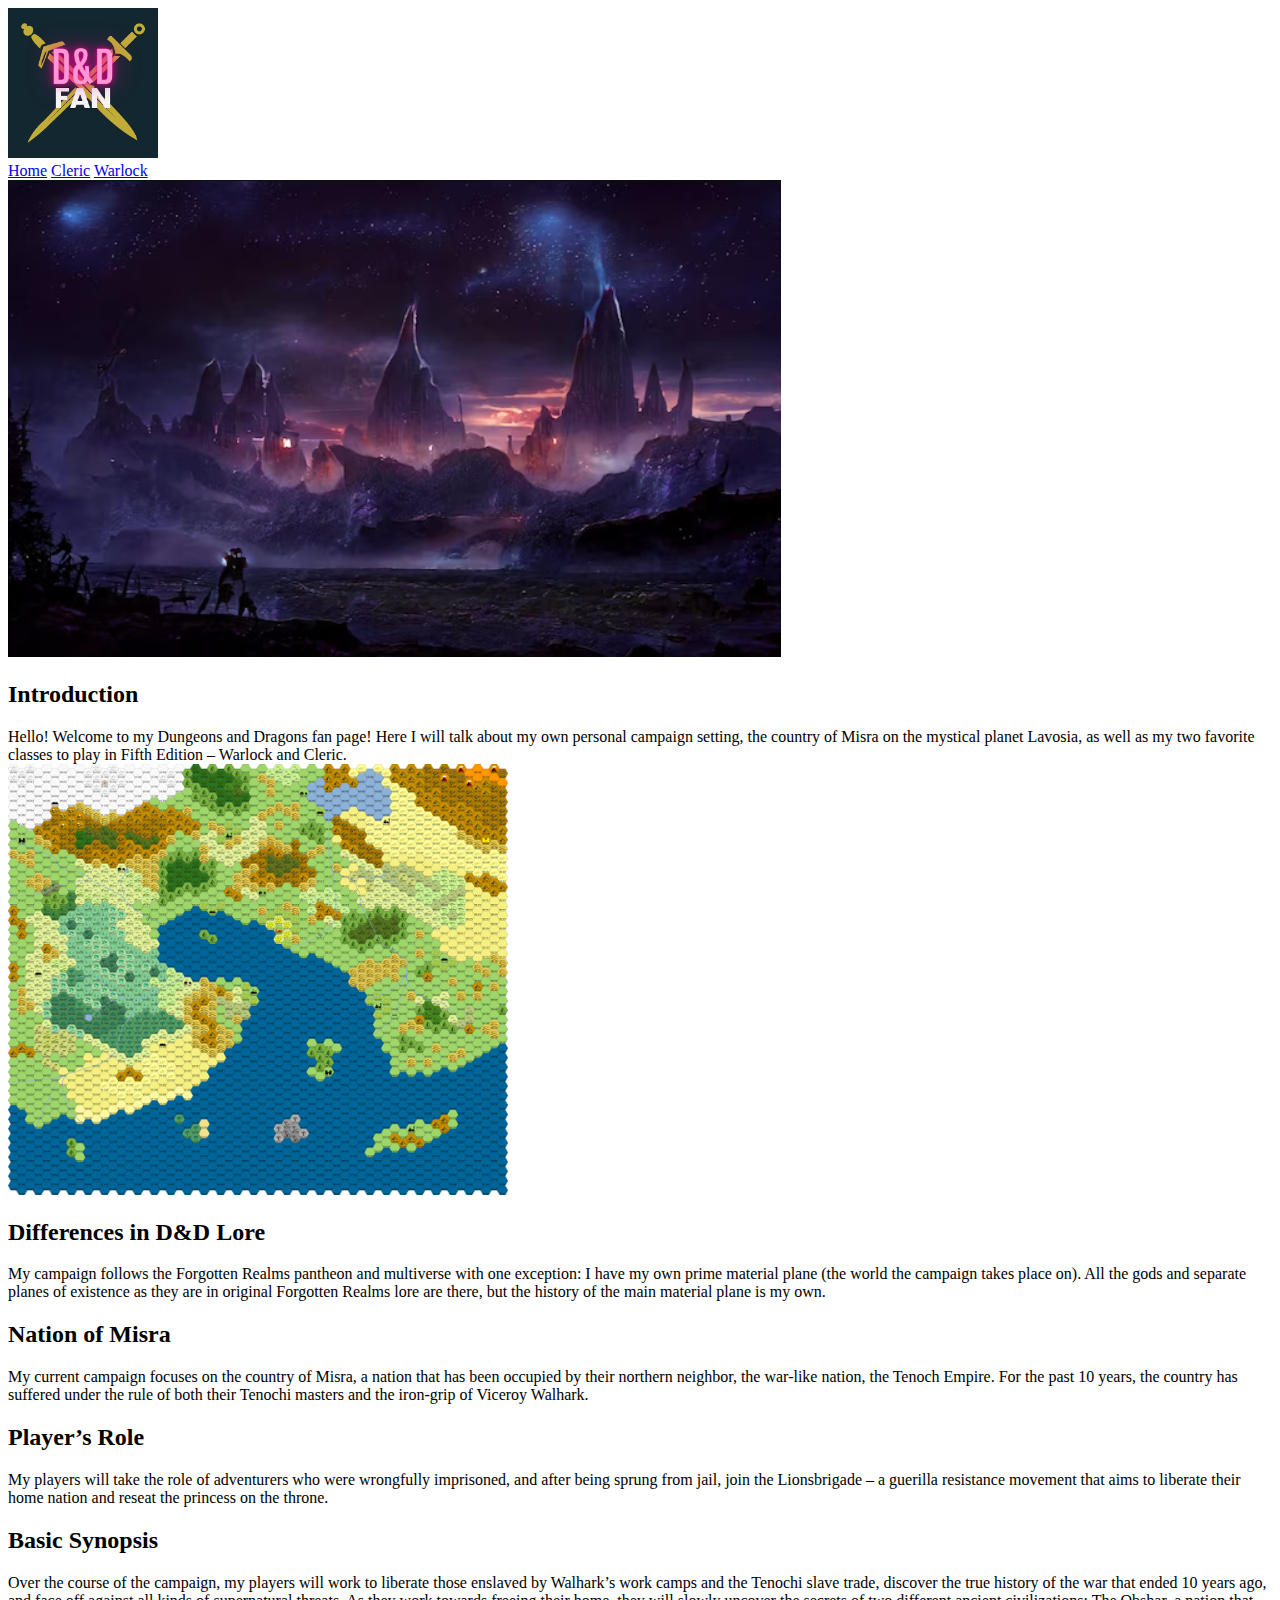
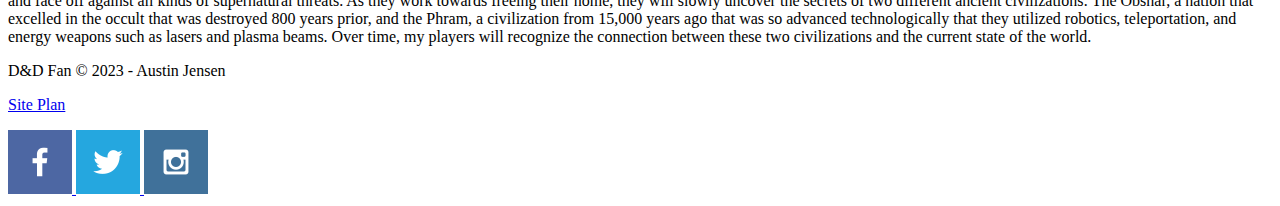
==== dndfan/index.html @ e02090c8 "Added DNDFan pages with basic HTML" ====
<!DOCTYPE html>
<html lang="en">
<head>
    <meta charset="UTF-8">
    <meta http-equiv="X-UA-Compatible" content="IE=edge">
    <meta name="viewport" content="width=device-width, initial-scale=1.0">
    <title>D&D Fan | Homepage</title>
</head>
<body>
    <header> <!--Will display in grid with CSS-->
        <a href="index.html" id="logo_link">
                <img class="logo" src="images/logo.png" alt="D&DFan Logo" width="150px" >
        </a>
        <nav>
            <a href="index.html">Home</a>
            <a href="cleric.html">Cleric</a>
            <a href="warlock.html">Warlock</a>
        </nav>
    </header>
    <div id="hero">
        <div id="hero-box">
            <img id="hero-img" src="images/fantasy-landscape.png" alt="Fantasy Landcsape">
        </div>
    </div>
    <main>
        <div id="text-with-title-box">
            <section><h2>Introduction</h2></section>
            <section>Hello! Welcome to my Dungeons and Dragons fan page! Here I will talk about my own personal campaign setting, the country of Misra on the mystical planet Lavosia, as well as my two favorite classes to play in Fifth Edition – Warlock and Cleric.</section>
        </div>
        <div id="differences-misra">
            <section><img class="misra-map" src="images/map-of-misra.png" alt="Map of Misra" width="500px"></section>
            <section><h2>Differences in D&D Lore</h2></section>
            <section>My campaign follows the Forgotten Realms pantheon and multiverse with one exception: I have my own prime material plane (the world the campaign takes place on). All the gods and separate planes of existence as they are in original Forgotten Realms lore are there, but the history of the main material plane is my own.</section>
            <section><h2>Nation of Misra</h2></section>
            <section>My current campaign focuses on the country of Misra, a nation that has been occupied by their northern neighbor, the war-like nation, the Tenoch Empire. For the past 10 years, the country has suffered under the rule of both their Tenochi masters and the iron-grip of Viceroy Walhark.</section>
        </div>
        <div id="text-with-title-box">
            <section><h2>Player’s Role</h2></section>
            <section>My players will take the role of adventurers who were wrongfully imprisoned, and after being sprung from jail, join the Lionsbrigade – a guerilla resistance movement that aims to liberate their home nation and reseat the princess on the throne.</section>
        </div>
        <div id="text-with-title-box">
            <section><h2>Basic Synopsis</h2></section>
            <section>Over the course of the campaign, my players will work to liberate those enslaved by Walhark’s work camps and the Tenochi slave trade, discover the true history of the war that ended 10 years ago, and face off against all kinds of supernatural threats. As they work towards freeing their home, they will slowly uncover the secrets of two different ancient civilizations: The Obshar, a nation that excelled in the occult that was destroyed 800 years prior, and the Phram, a civilization from 15,000 years ago that was so advanced technologically that they utilized robotics, teleportation, and energy weapons such as lasers and plasma beams. Over time, my players will recognize the connection between these two civilizations and the current state of the world.</section>
        </div>
    </main>
    <footer>
        <p>D&D Fan &copy; 2023 - Austin Jensen</p>
        <p><a href="site-plan.html">Site Plan</a></p>
        <div class="social">
            <a href="https://facebook.com" target="_blank">
                <img src="images/facebook.png" alt="fb icon" target="_blank">
            </a>
            <a href="https://twitter.com">
                <img src="images/twitter.png" alt="twitter icon" target="_blank">
            </a>
            <a href="https://instagram.com">
                <img src="images/instagram.png" alt="instagram icon" target="_blank">
            </a>
        </div>
    </footer>
</body>
</html>
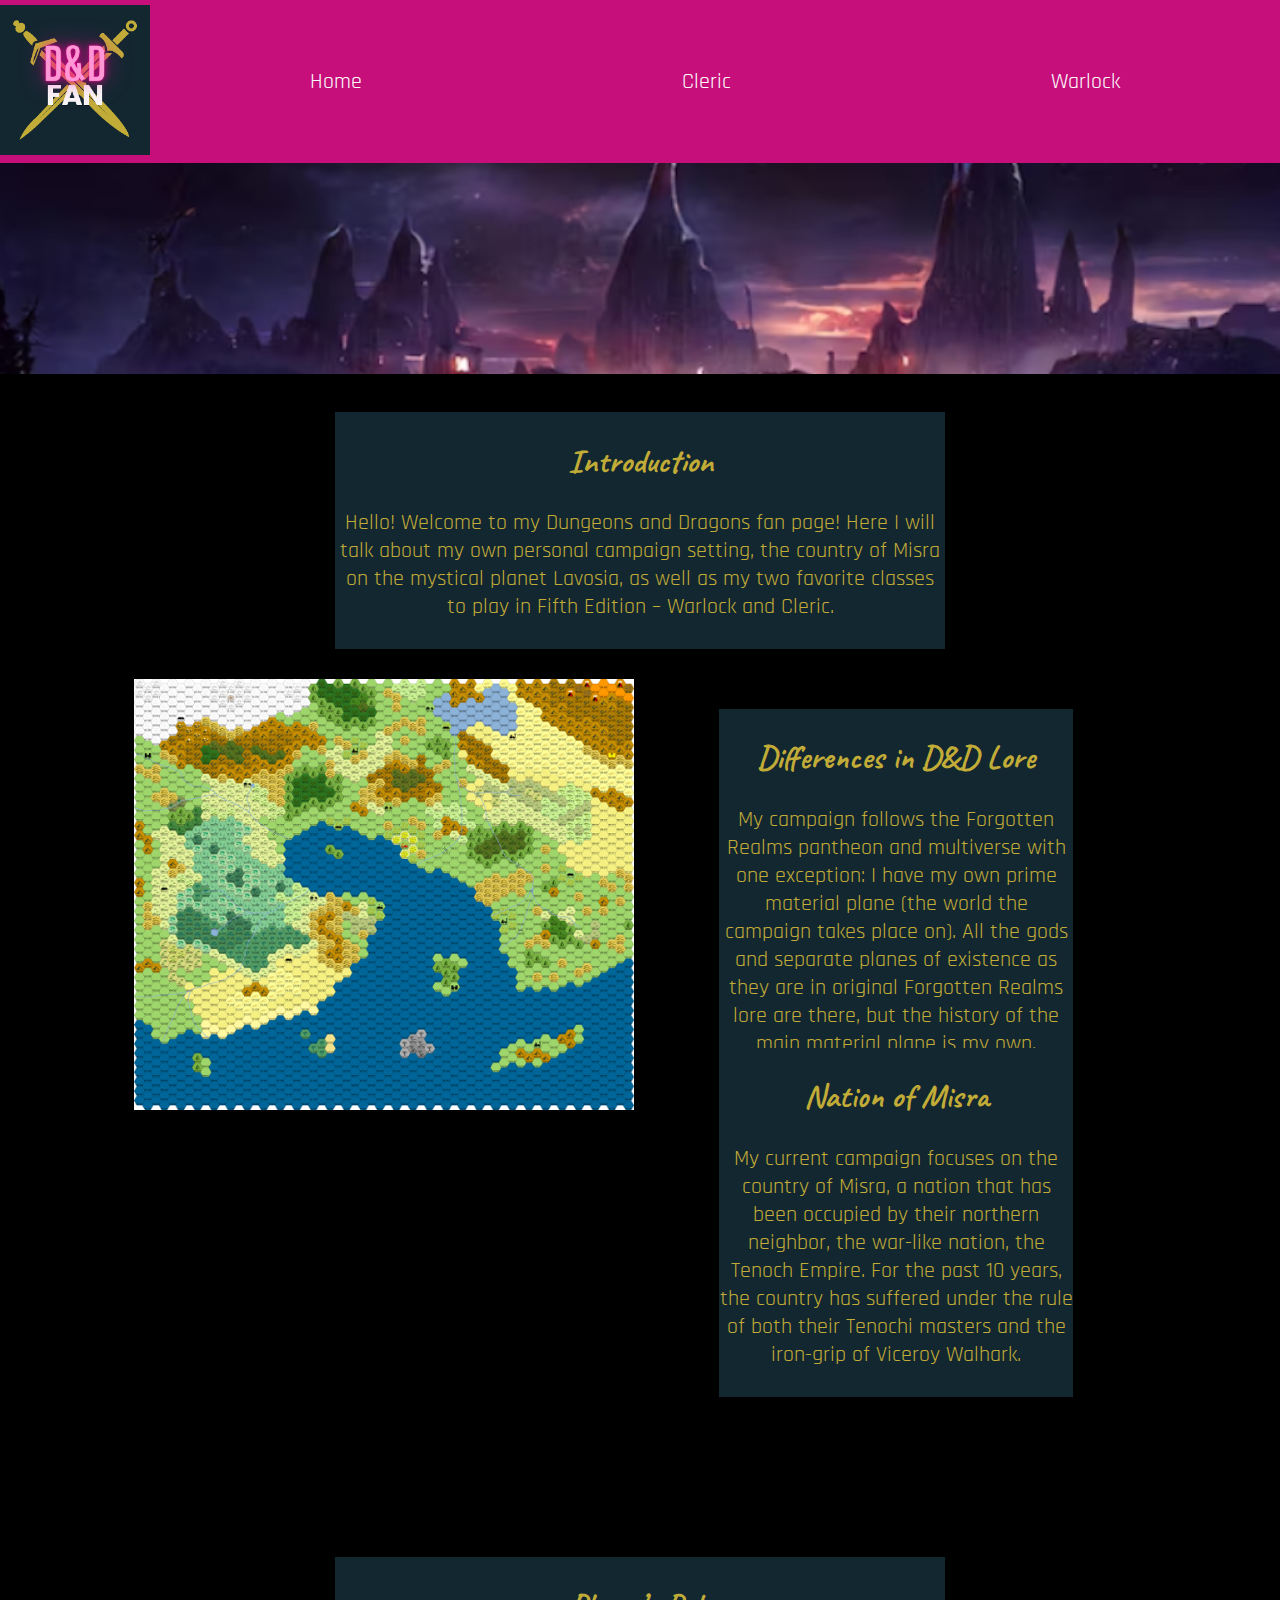
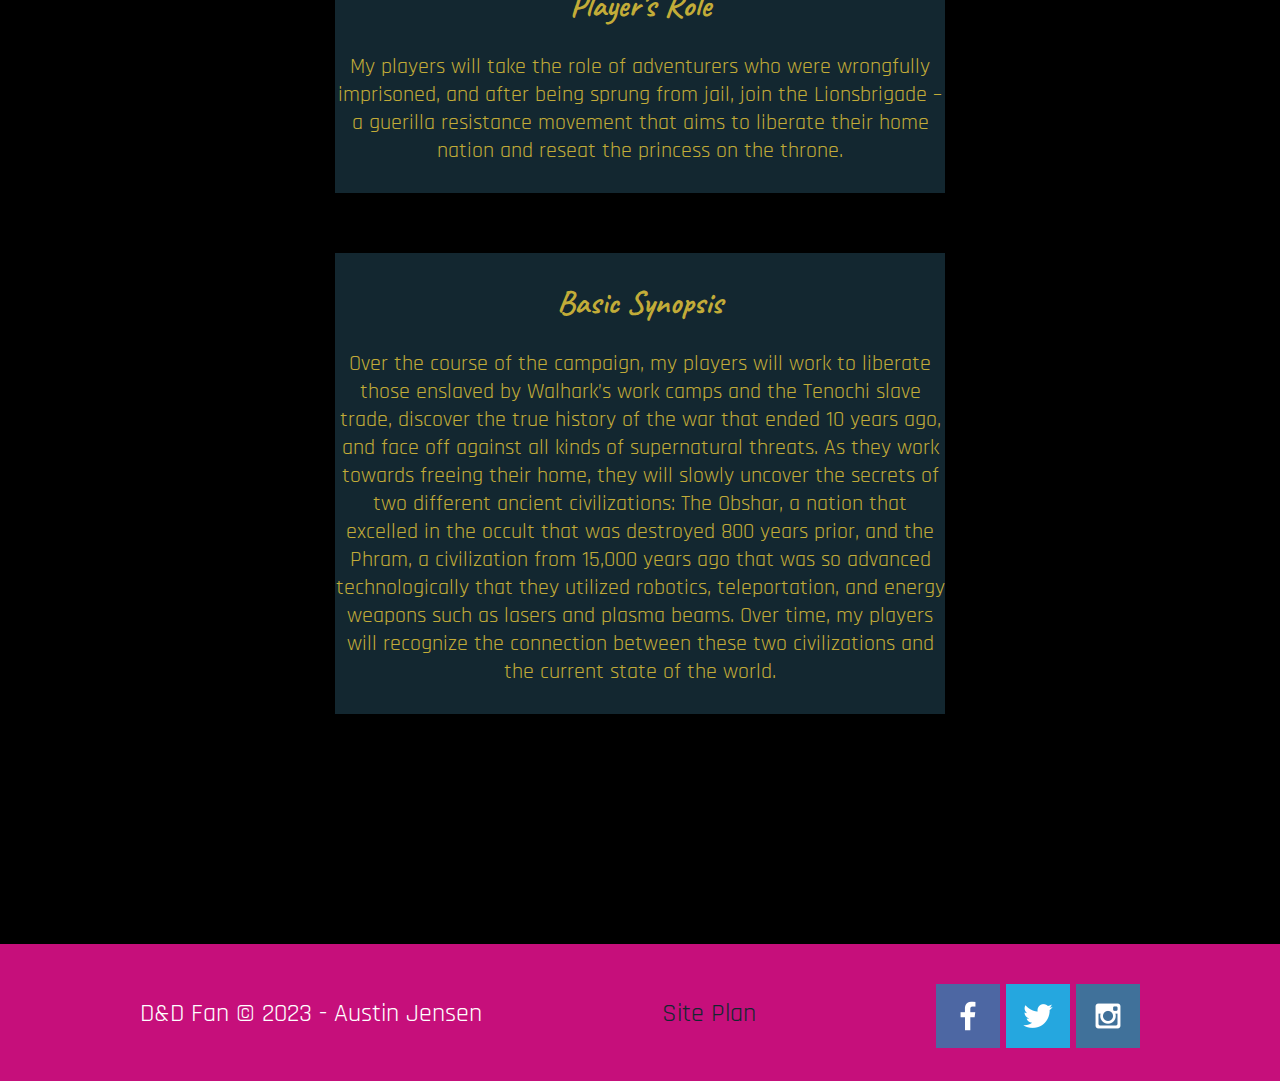
==== commit fc95fffb: "CSS for Homepage" ====
--- a/dndfan/index.html
+++ b/dndfan/index.html
@@ -4,6 +4,7 @@
     <meta charset="UTF-8">
     <meta http-equiv="X-UA-Compatible" content="IE=edge">
     <meta name="viewport" content="width=device-width, initial-scale=1.0">
+    <link rel="stylesheet" href="styles/style.css">
     <title>D&D Fan | Homepage</title>
 </head>
 <body>
@@ -24,23 +25,27 @@
     </div>
     <main>
         <div id="text-with-title-box">
-            <section><h2>Introduction</h2></section>
-            <section>Hello! Welcome to my Dungeons and Dragons fan page! Here I will talk about my own personal campaign setting, the country of Misra on the mystical planet Lavosia, as well as my two favorite classes to play in Fifth Edition – Warlock and Cleric.</section>
+            <section id="box-header"><h2>Introduction</h2></section>
+            <section id="box-content">Hello! Welcome to my Dungeons and Dragons fan page! Here I will talk about my own personal campaign setting, the country of Misra on the mystical planet Lavosia, as well as my two favorite classes to play in Fifth Edition – Warlock and Cleric.<br><br> </section>
         </div>
         <div id="differences-misra">
-            <section><img class="misra-map" src="images/map-of-misra.png" alt="Map of Misra" width="500px"></section>
-            <section><h2>Differences in D&D Lore</h2></section>
-            <section>My campaign follows the Forgotten Realms pantheon and multiverse with one exception: I have my own prime material plane (the world the campaign takes place on). All the gods and separate planes of existence as they are in original Forgotten Realms lore are there, but the history of the main material plane is my own.</section>
-            <section><h2>Nation of Misra</h2></section>
-            <section>My current campaign focuses on the country of Misra, a nation that has been occupied by their northern neighbor, the war-like nation, the Tenoch Empire. For the past 10 years, the country has suffered under the rule of both their Tenochi masters and the iron-grip of Viceroy Walhark.</section>
+            <section id="differences-img"><img class="misra-map" src="images/map-of-misra.png" alt="Map of Misra" width="500px"></section>
+            <section id="differences-content1">
+                <div id="text-with-title-box"><section id="box-header"><h2>Differences in D&D Lore</h2></section>
+                    <section id="box-content">My campaign follows the Forgotten Realms pantheon and multiverse with one exception: I have my own prime material plane (the world the campaign takes place on). All the gods and separate planes of existence as they are in original Forgotten Realms lore are there, but the history of the main material plane is my own.<br><br> </section>
+                    </div></section>
+                    <section id="differences-content2">
+                        <div id="text-with-title-box"><section id="box-header"><h2>Nation of Misra</h2></section>
+                            <section id="box-content">My current campaign focuses on the country of Misra, a nation that has been occupied by their northern neighbor, the war-like nation, the Tenoch Empire. For the past 10 years, the country has suffered under the rule of both their Tenochi masters and the iron-grip of Viceroy Walhark.<br><br> </section>
+                            </div></section>
         </div>
         <div id="text-with-title-box">
-            <section><h2>Player’s Role</h2></section>
-            <section>My players will take the role of adventurers who were wrongfully imprisoned, and after being sprung from jail, join the Lionsbrigade – a guerilla resistance movement that aims to liberate their home nation and reseat the princess on the throne.</section>
+            <section id="box-header"><h2>Player’s Role</h2></section>
+            <section id="box-content">My players will take the role of adventurers who were wrongfully imprisoned, and after being sprung from jail, join the Lionsbrigade – a guerilla resistance movement that aims to liberate their home nation and reseat the princess on the throne.<br><br> </section>
         </div>
         <div id="text-with-title-box">
-            <section><h2>Basic Synopsis</h2></section>
-            <section>Over the course of the campaign, my players will work to liberate those enslaved by Walhark’s work camps and the Tenochi slave trade, discover the true history of the war that ended 10 years ago, and face off against all kinds of supernatural threats. As they work towards freeing their home, they will slowly uncover the secrets of two different ancient civilizations: The Obshar, a nation that excelled in the occult that was destroyed 800 years prior, and the Phram, a civilization from 15,000 years ago that was so advanced technologically that they utilized robotics, teleportation, and energy weapons such as lasers and plasma beams. Over time, my players will recognize the connection between these two civilizations and the current state of the world.</section>
+            <section id="box-header"><h2>Basic Synopsis</h2></section>
+            <section id="box-content">Over the course of the campaign, my players will work to liberate those enslaved by Walhark’s work camps and the Tenochi slave trade, discover the true history of the war that ended 10 years ago, and face off against all kinds of supernatural threats. As they work towards freeing their home, they will slowly uncover the secrets of two different ancient civilizations: The Obshar, a nation that excelled in the occult that was destroyed 800 years prior, and the Phram, a civilization from 15,000 years ago that was so advanced technologically that they utilized robotics, teleportation, and energy weapons such as lasers and plasma beams. Over time, my players will recognize the connection between these two civilizations and the current state of the world.<br><br> </section>
         </div>
     </main>
     <footer>
--- a/dndfan/styles/style.css
+++ b/dndfan/styles/style.css
@@ -0,0 +1,133 @@
+@import url('https://fonts.googleapis.com/css2?family=Caveat&family=Fira+Sans+Condensed:wght@100&family=Rajdhani:wght@300&display=swap');
+
+#content {
+    max-width: 1600px;
+    margin: 0 auto;
+}
+nav {
+    display: flex;
+    justify-content: space-around;
+    place-items: center;
+}
+nav a {
+    text-align: center;
+    color: white;
+    text-decoration: none;
+    padding: 35px;
+}
+
+main section {
+    text-align: center;
+}
+body {
+    font-family: "Rajdhani", Lato, Helvetica, sans-serif;
+    font-size: 22px;
+    background-color: black;
+    color: white;
+    margin: 0;
+    padding: 0;
+    align-items: center;
+}
+header {
+    background-color: #C60F7B;
+    color: #5465FF;
+    display: grid;
+    grid-template-columns: 150px auto;
+    
+}
+nav a:hover {
+    background-color: #C2AC38;
+    color: white;
+}
+
+h2{
+    font-family: "Caveat";
+}
+
+#hero-img {
+    width: 100%;
+}
+
+#logo_link {
+    padding-top: 5px;
+    justify-self: center;
+    align-self: center;
+}
+
+footer .social img {
+    padding-top: 15px;
+}
+
+#hero {
+    display: grid;
+    grid-template-columns: 1fr 3fr 1fr;
+    margin-top: -100px; 
+}
+#hero-box {
+    grid-column: 1/4;
+    grid-row: 1/3;
+    z-index: -1;
+}
+
+footer {
+    padding: 25px 50px;
+    background-color:#C60F7B;
+    color: white;
+    margin-top: 200px;
+    display: flex;
+    justify-content: space-around;
+    align-items: center;
+}
+footer a{
+    color: #132730;
+    text-decoration: none;
+}
+footer a:hover{
+    color: white;
+}
+footer p{
+    font-size: 1.2em;
+}
+footer p a:hover{
+    text-decoration: underline;
+}
+#text-with-title-box{
+    display: grid;
+    grid-template-columns: 1fr 2fr 1fr;
+    padding: 30px;
+    
+}
+#box-header{
+    grid-column: 2/3;
+    background-color: #132730;
+    color: #C2AC38;
+}
+#box-content{
+    grid-column: 2;
+    grid-row: 2;
+    background-color: #132730;
+    color: #C2AC38;
+}
+
+#differences-misra{
+    display: grid;
+    grid-template-columns: 20% 20% 20% 20% 20%;
+    grid-template-rows: 20% 20% 20% 20% 20%;
+}
+
+#differences-img{
+    grid-row-start: 1;
+    grid-column-start: 1;
+    grid-column-end: span 3;
+}
+
+#differences-content1{
+    grid-row-start: 1;
+    grid-column-start: 3;
+    grid-column-end: span 3;
+}
+#differences-content2{
+    grid-row-start: 3;
+    grid-column-start: 3;
+    grid-column-end: span 3;
+}
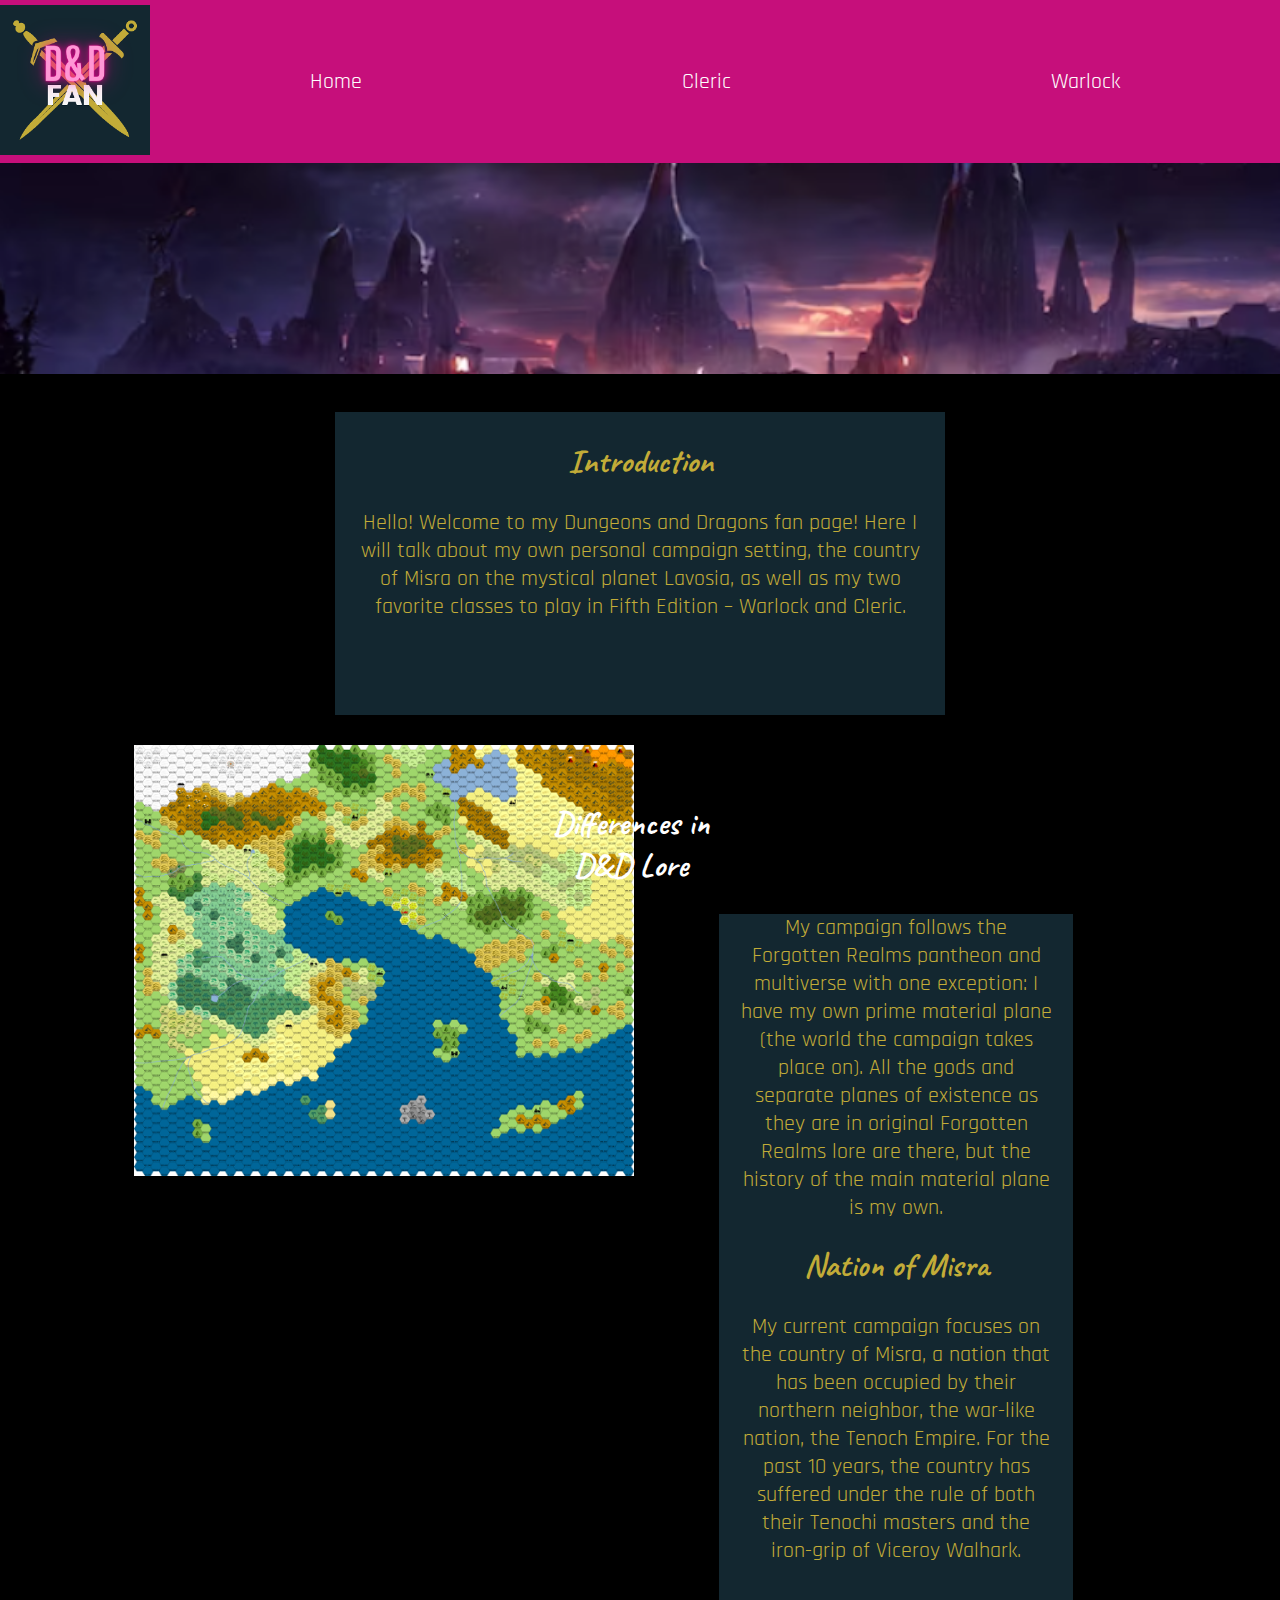
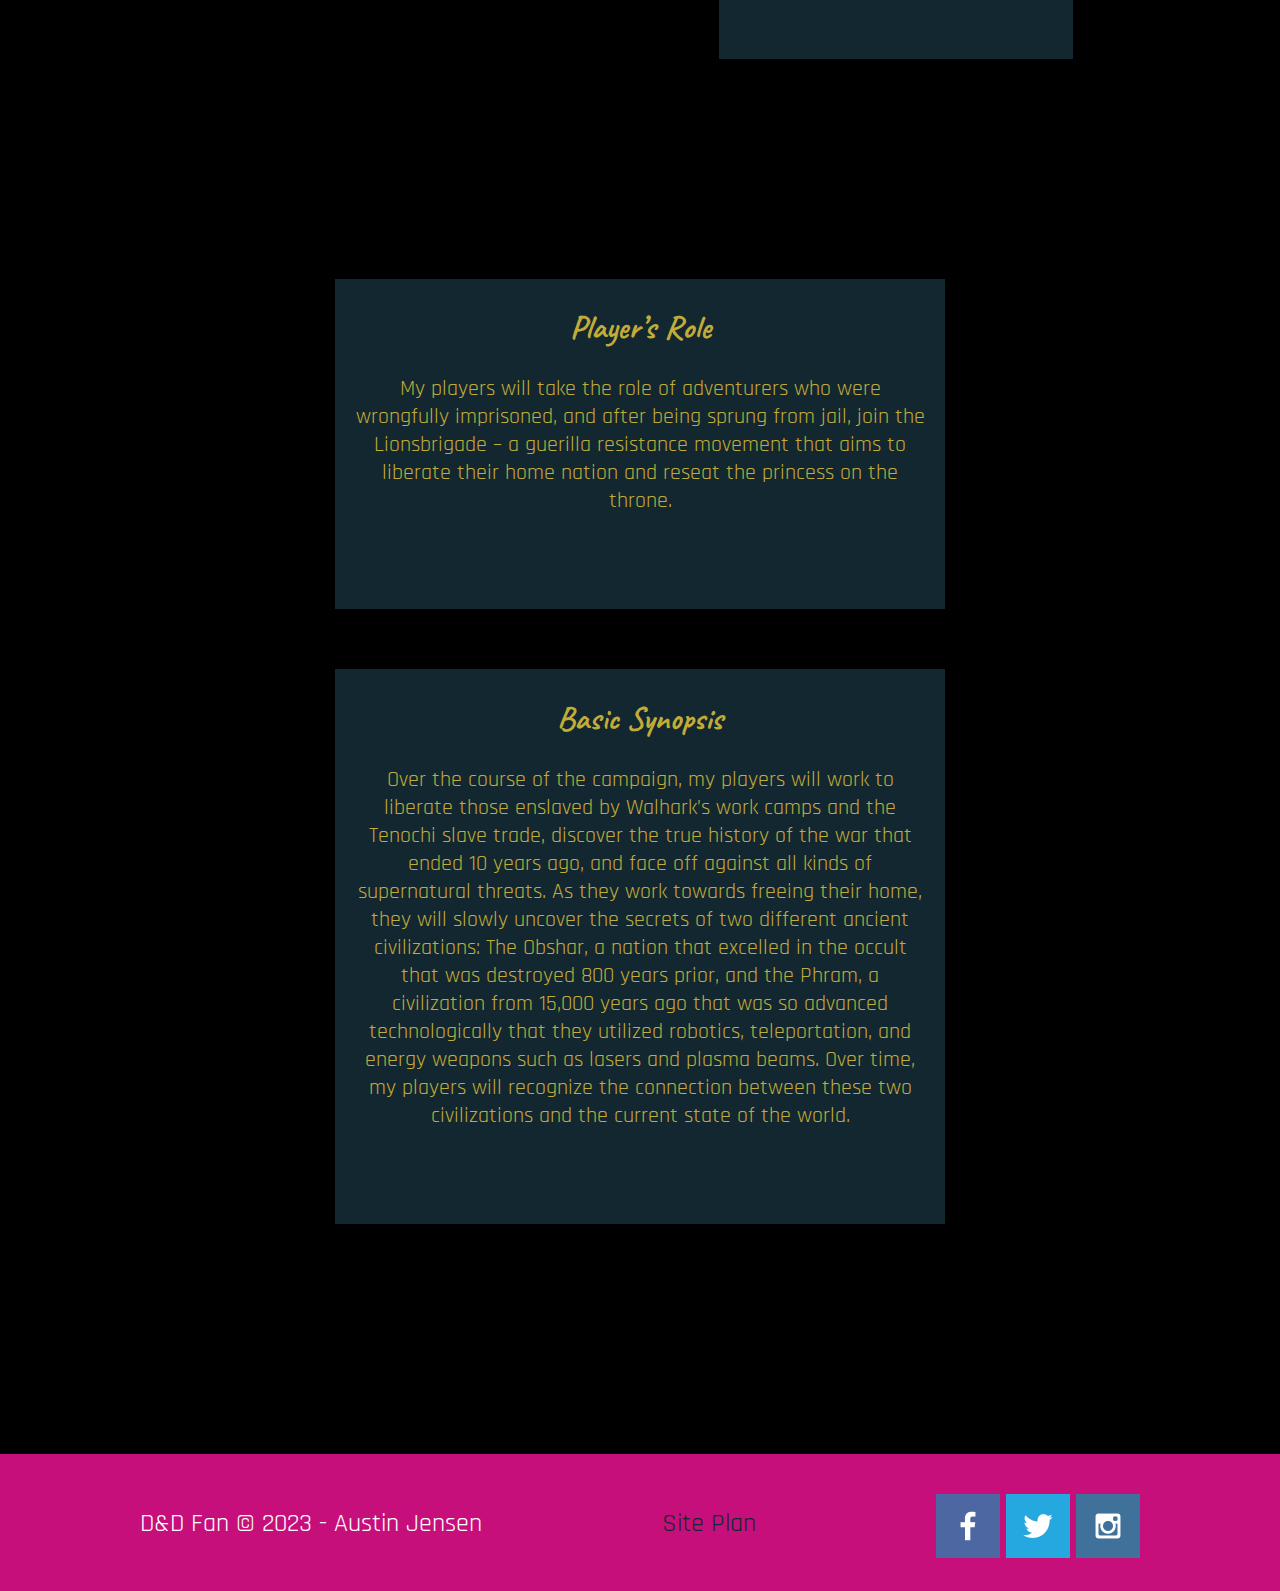
==== commit b016767e: "Fixed all errors - attmept 1" ====
--- a/dndfan/index.html
+++ b/dndfan/index.html
@@ -10,7 +10,7 @@
 <body>
     <header> <!--Will display in grid with CSS-->
         <a href="index.html" id="logo_link">
-                <img class="logo" src="images/logo.png" alt="D&DFan Logo" width="150px" >
+                <img class="logo" src="images/logo.png" alt="D&DFan Logo" width="150" >
         </a>
         <nav>
             <a href="index.html">Home</a>
@@ -24,28 +24,28 @@
         </div>
     </div>
     <main>
-        <div id="text-with-title-box">
-            <section id="box-header"><h2>Introduction</h2></section>
-            <section id="box-content">Hello! Welcome to my Dungeons and Dragons fan page! Here I will talk about my own personal campaign setting, the country of Misra on the mystical planet Lavosia, as well as my two favorite classes to play in Fifth Edition – Warlock and Cleric.<br><br> </section>
+        <div class="text-with-title-box">
+            <section class="box-header"><h2>Introduction</h2></section>
+            <section class="box-content">Hello! Welcome to my Dungeons and Dragons fan page! Here I will talk about my own personal campaign setting, the country of Misra on the mystical planet Lavosia, as well as my two favorite classes to play in Fifth Edition – Warlock and Cleric.<br><br> </section>
         </div>
         <div id="differences-misra">
-            <section id="differences-img"><img class="misra-map" src="images/map-of-misra.png" alt="Map of Misra" width="500px"></section>
+            <section id="differences-img"><img class="misra-map" src="images/map-of-misra.png" alt="Map of Misra" width="500"></section>
             <section id="differences-content1">
-                <div id="text-with-title-box"><section id="box-header"><h2>Differences in D&D Lore</h2></section>
-                    <section id="box-content">My campaign follows the Forgotten Realms pantheon and multiverse with one exception: I have my own prime material plane (the world the campaign takes place on). All the gods and separate planes of existence as they are in original Forgotten Realms lore are there, but the history of the main material plane is my own.<br><br> </section>
+                <div class="text-with-title-box"><section id="box-header"><h2>Differences in D&D Lore</h2></section>
+                    <section class="box-content">My campaign follows the Forgotten Realms pantheon and multiverse with one exception: I have my own prime material plane (the world the campaign takes place on). All the gods and separate planes of existence as they are in original Forgotten Realms lore are there, but the history of the main material plane is my own.<br><br> </section>
                     </div></section>
                     <section id="differences-content2">
-                        <div id="text-with-title-box"><section id="box-header"><h2>Nation of Misra</h2></section>
-                            <section id="box-content">My current campaign focuses on the country of Misra, a nation that has been occupied by their northern neighbor, the war-like nation, the Tenoch Empire. For the past 10 years, the country has suffered under the rule of both their Tenochi masters and the iron-grip of Viceroy Walhark.<br><br> </section>
+                        <div class="text-with-title-box"><section class="box-header"><h2>Nation of Misra</h2></section>
+                            <section class="box-content">My current campaign focuses on the country of Misra, a nation that has been occupied by their northern neighbor, the war-like nation, the Tenoch Empire. For the past 10 years, the country has suffered under the rule of both their Tenochi masters and the iron-grip of Viceroy Walhark.<br><br> </section>
                             </div></section>
         </div>
-        <div id="text-with-title-box">
-            <section id="box-header"><h2>Player’s Role</h2></section>
-            <section id="box-content">My players will take the role of adventurers who were wrongfully imprisoned, and after being sprung from jail, join the Lionsbrigade – a guerilla resistance movement that aims to liberate their home nation and reseat the princess on the throne.<br><br> </section>
+        <div class="text-with-title-box">
+            <section class="box-header"><h2>Player’s Role</h2></section>
+            <section class="box-content">My players will take the role of adventurers who were wrongfully imprisoned, and after being sprung from jail, join the Lionsbrigade – a guerilla resistance movement that aims to liberate their home nation and reseat the princess on the throne.<br><br> </section>
         </div>
-        <div id="text-with-title-box">
-            <section id="box-header"><h2>Basic Synopsis</h2></section>
-            <section id="box-content">Over the course of the campaign, my players will work to liberate those enslaved by Walhark’s work camps and the Tenochi slave trade, discover the true history of the war that ended 10 years ago, and face off against all kinds of supernatural threats. As they work towards freeing their home, they will slowly uncover the secrets of two different ancient civilizations: The Obshar, a nation that excelled in the occult that was destroyed 800 years prior, and the Phram, a civilization from 15,000 years ago that was so advanced technologically that they utilized robotics, teleportation, and energy weapons such as lasers and plasma beams. Over time, my players will recognize the connection between these two civilizations and the current state of the world.<br><br> </section>
+        <div class="text-with-title-box">
+            <section class="box-header"><h2>Basic Synopsis</h2></section>
+            <section class="box-content">Over the course of the campaign, my players will work to liberate those enslaved by Walhark’s work camps and the Tenochi slave trade, discover the true history of the war that ended 10 years ago, and face off against all kinds of supernatural threats. As they work towards freeing their home, they will slowly uncover the secrets of two different ancient civilizations: The Obshar, a nation that excelled in the occult that was destroyed 800 years prior, and the Phram, a civilization from 15,000 years ago that was so advanced technologically that they utilized robotics, teleportation, and energy weapons such as lasers and plasma beams. Over time, my players will recognize the connection between these two civilizations and the current state of the world.<br><br> </section>
         </div>
     </main>
     <footer>
@@ -53,13 +53,13 @@
         <p><a href="site-plan.html">Site Plan</a></p>
         <div class="social">
             <a href="https://facebook.com" target="_blank">
-                <img src="images/facebook.png" alt="fb icon" target="_blank">
+                <img src="images/facebook.png" alt="fb icon">
             </a>
-            <a href="https://twitter.com">
-                <img src="images/twitter.png" alt="twitter icon" target="_blank">
+            <a href="https://twitter.com" target="_blank">
+                <img src="images/twitter.png" alt="twitter icon">
             </a>
-            <a href="https://instagram.com">
-                <img src="images/instagram.png" alt="instagram icon" target="_blank">
+            <a href="https://instagram.com" target="_blank">
+                <img src="images/instagram.png" alt="instagram icon" >
             </a>
         </div>
     </footer>
--- a/dndfan/styles/style.css
+++ b/dndfan/styles/style.css
@@ -62,6 +62,7 @@
     display: grid;
     grid-template-columns: 1fr 3fr 1fr;
     margin-top: -100px; 
+    max-height: 500px;
 }
 #hero-box {
     grid-column: 1/4;
@@ -91,22 +92,25 @@
 footer p a:hover{
     text-decoration: underline;
 }
-#text-with-title-box{
+.text-with-title-box{
     display: grid;
     grid-template-columns: 1fr 2fr 1fr;
     padding: 30px;
     
 }
-#box-header{
+.box-header{
     grid-column: 2/3;
     background-color: #132730;
     color: #C2AC38;
 }
-#box-content{
+.box-content{
     grid-column: 2;
     grid-row: 2;
     background-color: #132730;
     color: #C2AC38;
+    padding-bottom: 3em;
+    padding-left: 20px;
+    padding-right: 20px;
 }
 
 #differences-misra{
@@ -131,3 +135,61 @@
     grid-column-start: 3;
     grid-column-end: span 3;
 }
+.text-title-img-insert-left-box {
+    display: grid;
+    grid-template-columns: 1fr 1fr 1fr 1fr 1fr 1fr;
+    grid-template-rows: 30% 70%;
+}
+.left-box-header {
+    grid-column: 3/5;
+    grid-row: 1/2;
+    background-color: #132730;
+    color: #C2AC38;
+}
+#left-box-img {
+    grid-column: 1/3;
+    grid-row: 2;
+    order: 2;
+}
+.left-box-content {
+    padding-left: 100px;
+    padding-top:3em;
+    padding-right: 100px;
+    padding-bottom:3em;
+    background-color: #132730;
+    color: #C2AC38;
+    grid-column: 2/6;
+    grid-row: 2;
+    order: 1;
+}
+.text-title-img-insert-right-box {
+    display: grid;
+    grid-template-columns: 1fr 1fr 1fr 1fr 1fr 1fr;
+    grid-template-rows: 30% 70%;
+}
+.right-box-header {
+    grid-column: 3/5;
+    grid-row: 1/2;
+    background-color: #132730;
+    color: #C2AC38;
+}
+.right-box-img {
+    grid-column: 5/7;
+    grid-row: 2;
+    order: 2;
+}
+.right-box-content {
+    padding-left: 100px;
+    padding-top:3em;
+    padding-right: 100px;
+    padding-bottom:3em;
+    background-color: #132730;
+    color: #C2AC38;
+    grid-column: 2/6;
+    grid-row: 2;
+    order: 1;
+} 
+
+#main-content {
+    padding-top:3em;
+}
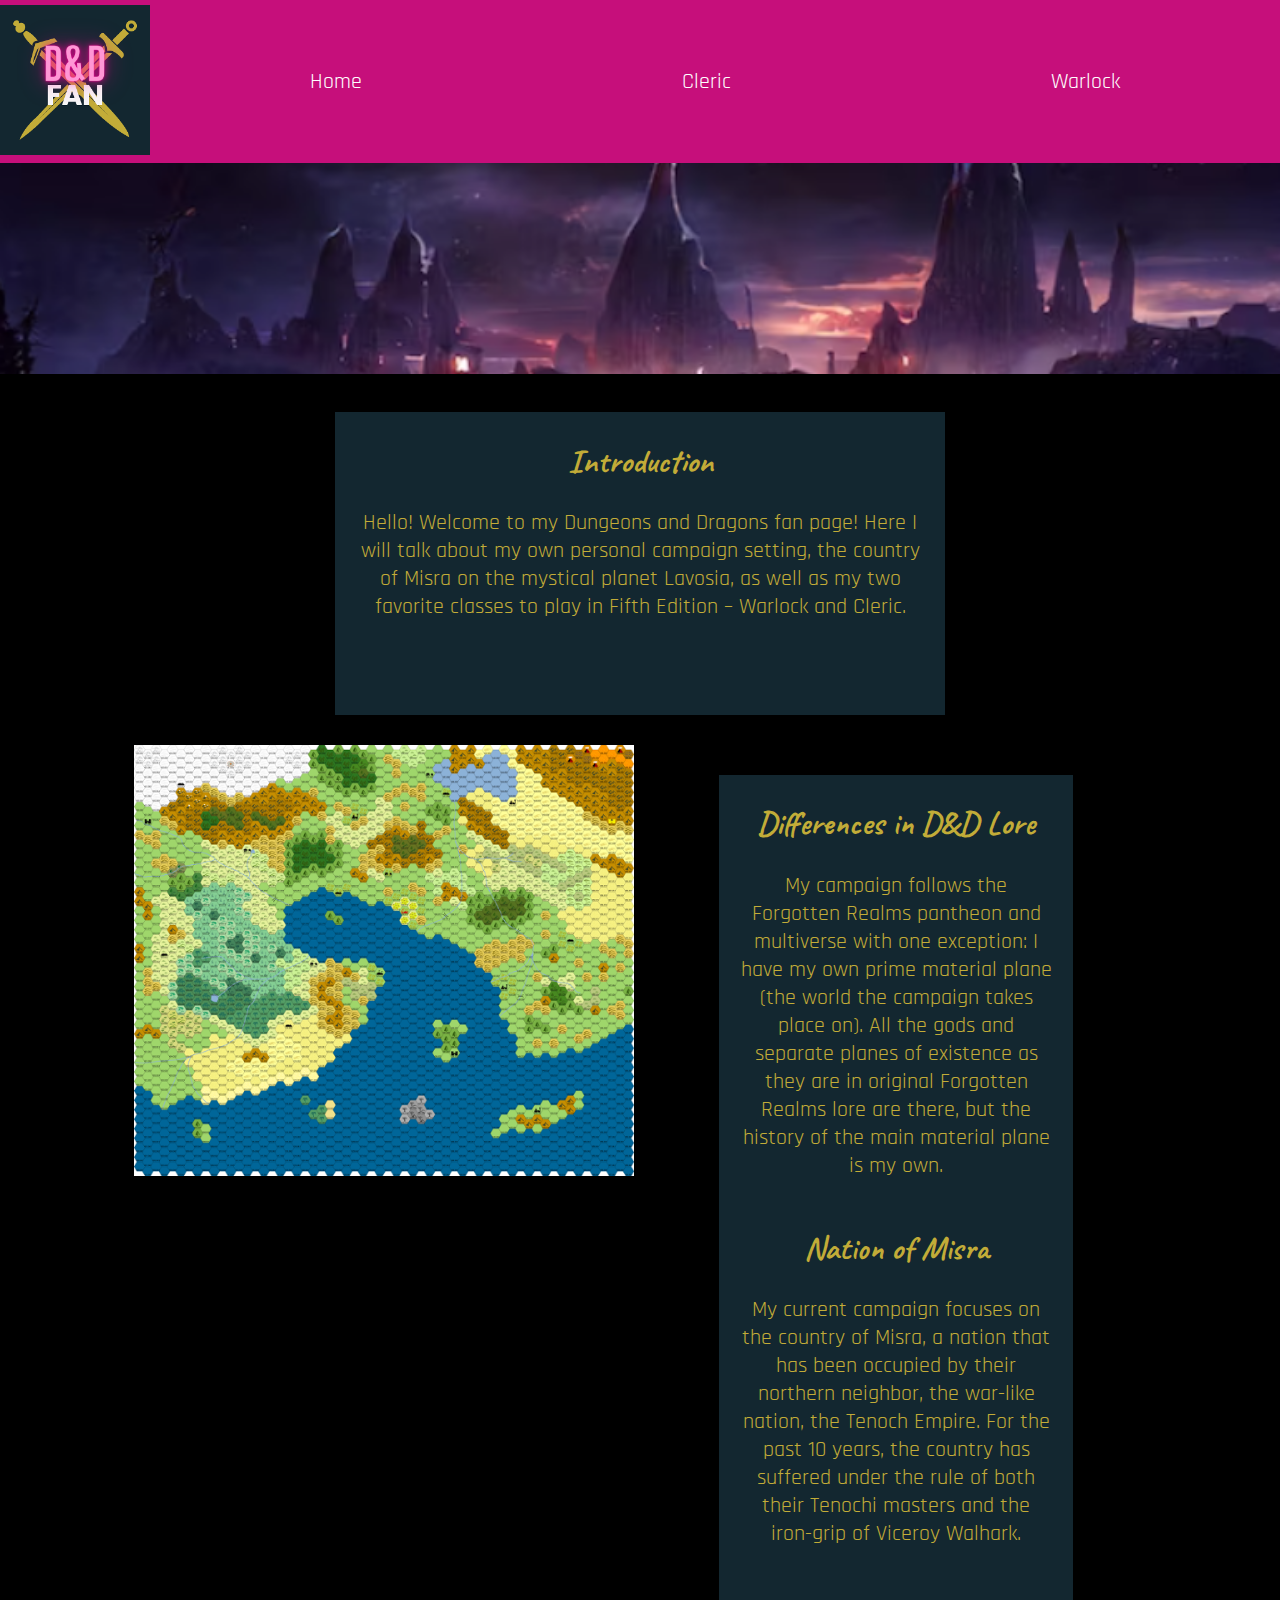
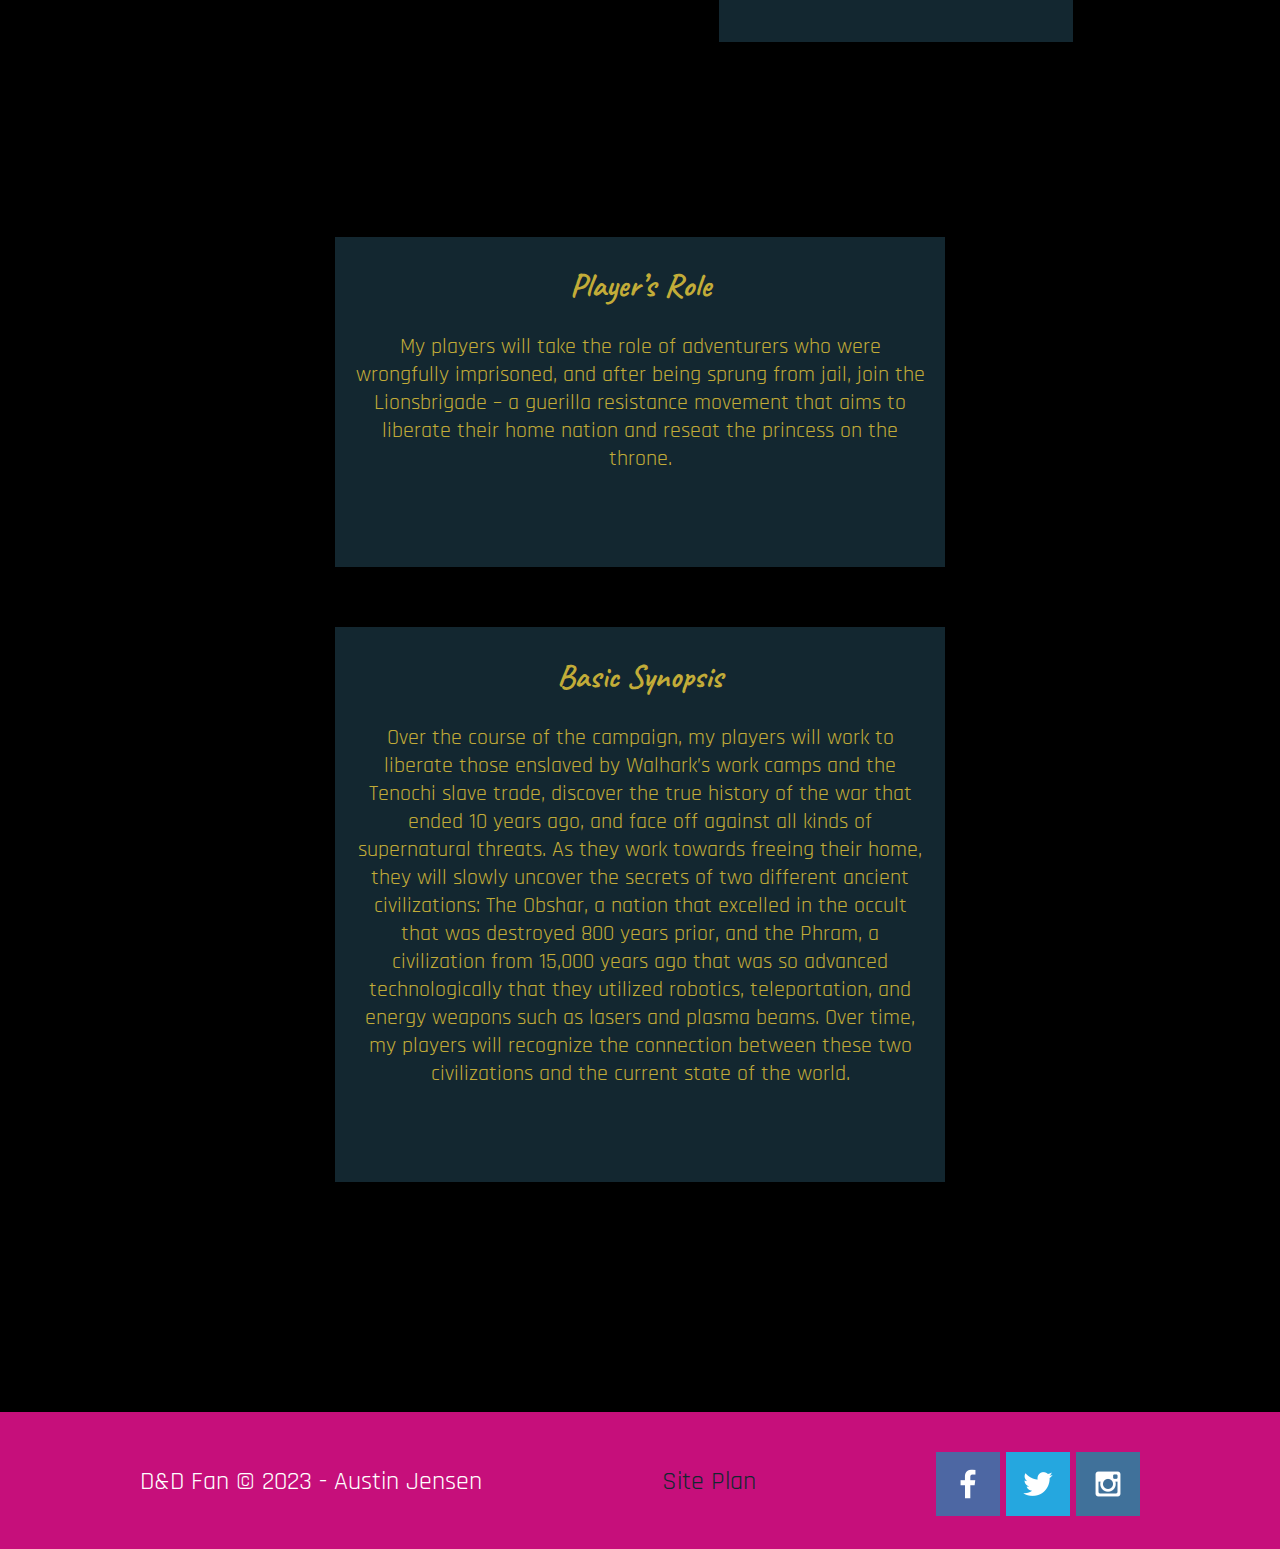
==== commit e791d248: "Fixed all Errors attempt 2" ====
--- a/dndfan/index.html
+++ b/dndfan/index.html
@@ -31,7 +31,7 @@
         <div id="differences-misra">
             <section id="differences-img"><img class="misra-map" src="images/map-of-misra.png" alt="Map of Misra" width="500"></section>
             <section id="differences-content1">
-                <div class="text-with-title-box"><section id="box-header"><h2>Differences in D&D Lore</h2></section>
+                <div class="text-with-title-box"><section class="box-header"><h2>Differences in D&D Lore</h2></section>
                     <section class="box-content">My campaign follows the Forgotten Realms pantheon and multiverse with one exception: I have my own prime material plane (the world the campaign takes place on). All the gods and separate planes of existence as they are in original Forgotten Realms lore are there, but the history of the main material plane is my own.<br><br> </section>
                     </div></section>
                     <section id="differences-content2">
--- a/dndfan/styles/style.css
+++ b/dndfan/styles/style.css
@@ -146,7 +146,7 @@
     background-color: #132730;
     color: #C2AC38;
 }
-#left-box-img {
+.left-box-img {
     grid-column: 1/3;
     grid-row: 2;
     order: 2;
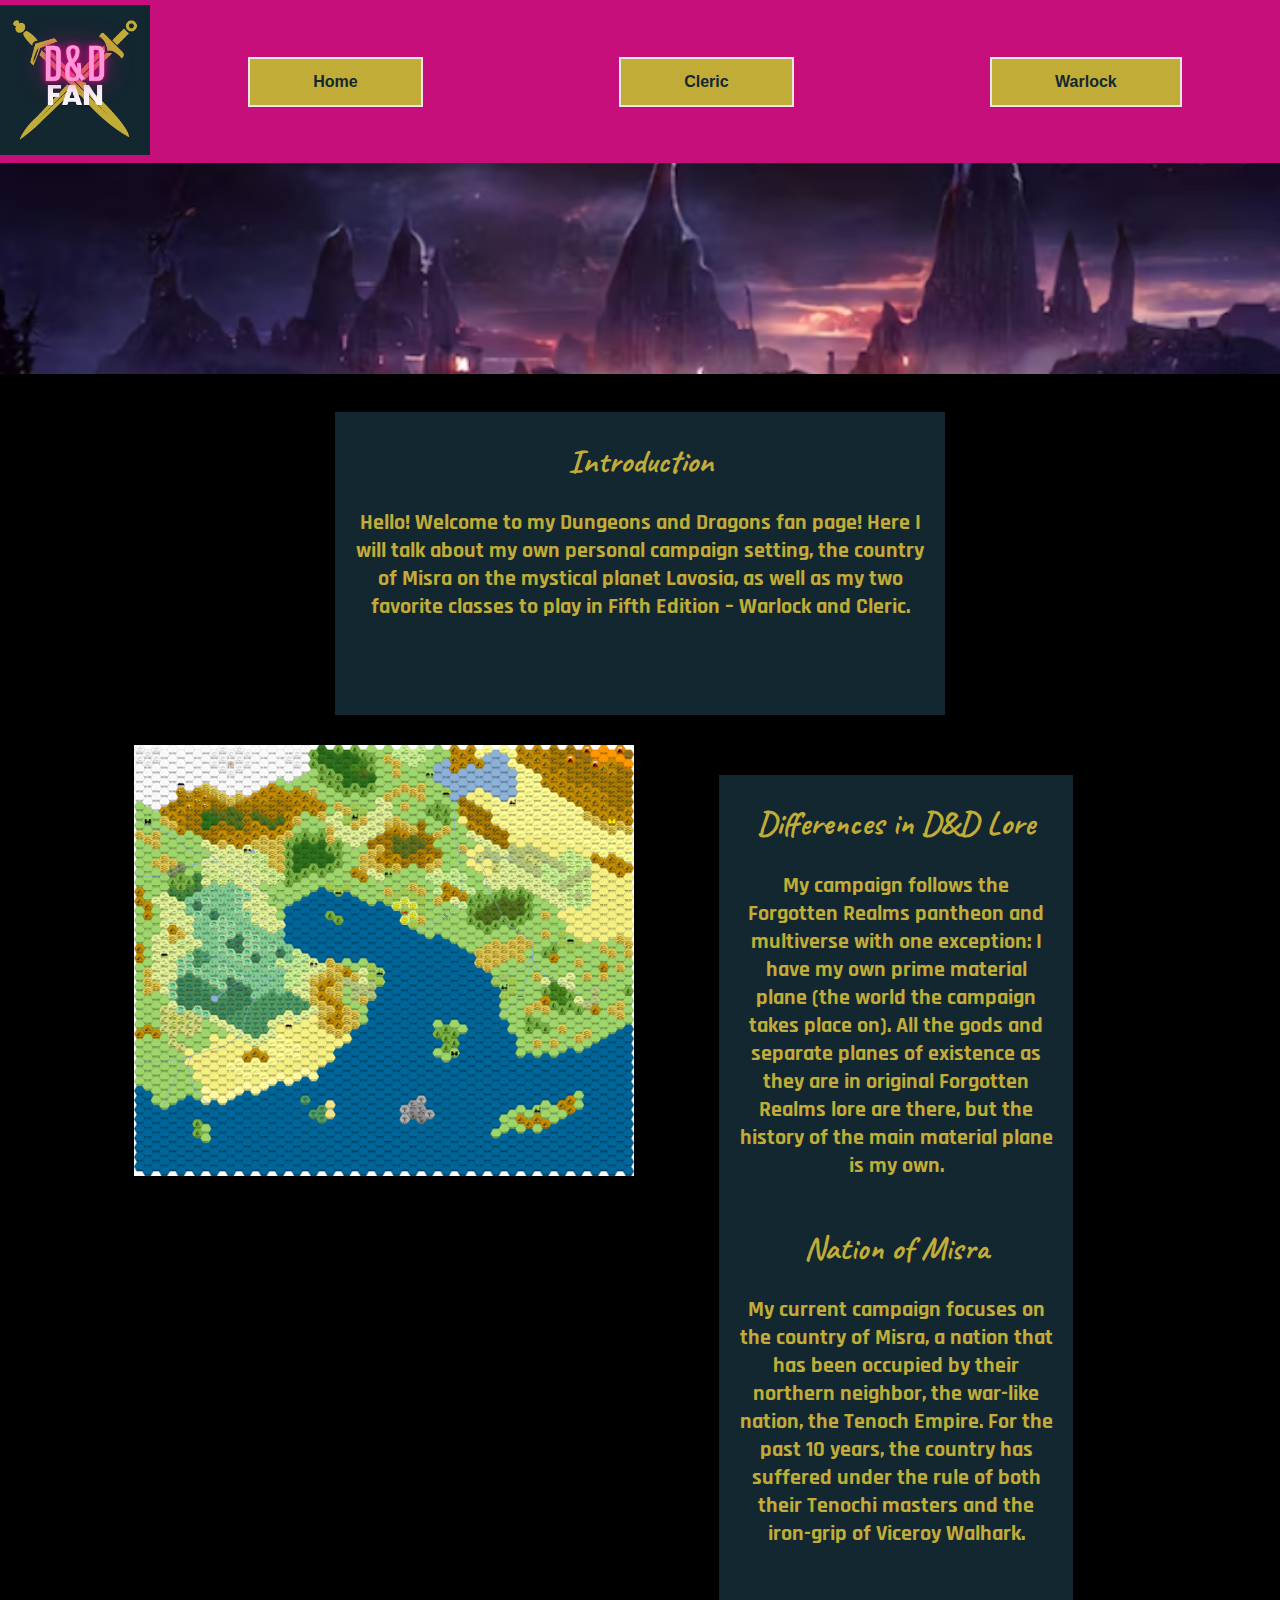
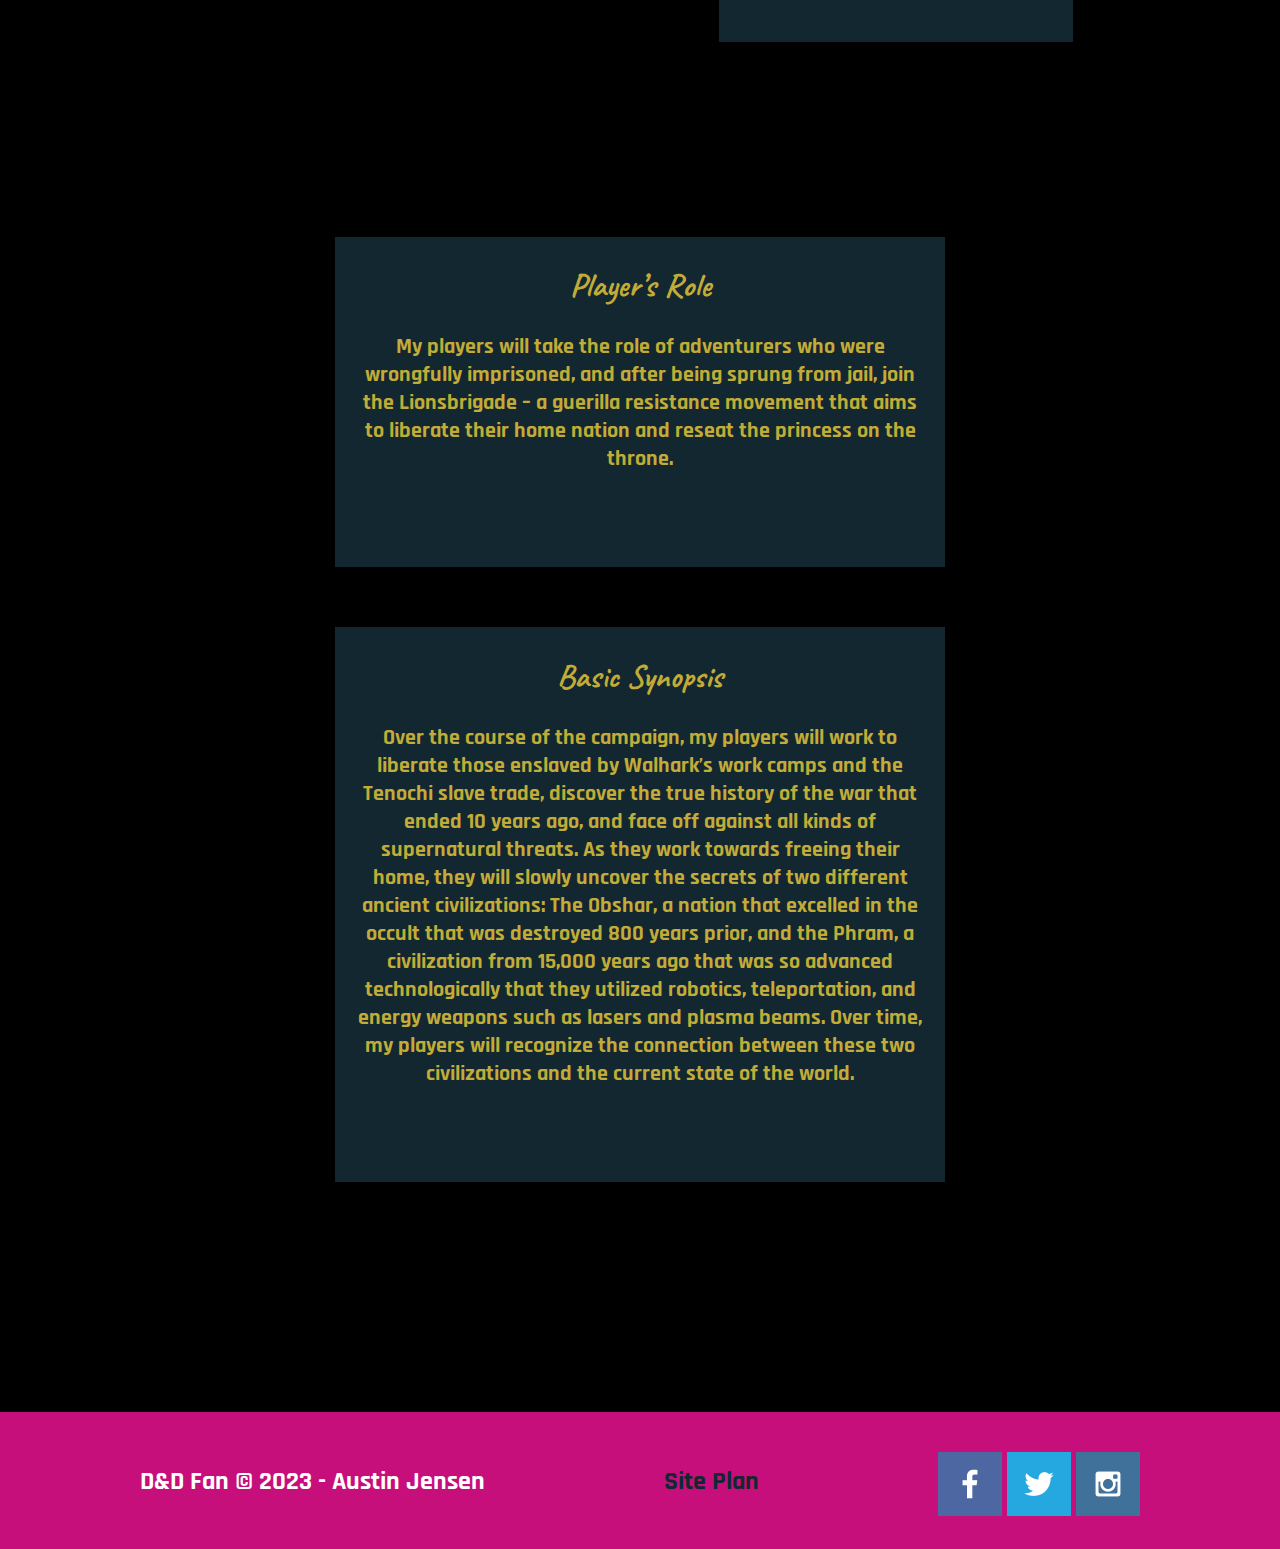
==== commit cd39a131: "added component - buttons" ====
--- a/dndfan/index.html
+++ b/dndfan/index.html
@@ -13,9 +13,9 @@
                 <img class="logo" src="images/logo.png" alt="D&DFan Logo" width="150" >
         </a>
         <nav>
-            <a href="index.html">Home</a>
-            <a href="cleric.html">Cleric</a>
-            <a href="warlock.html">Warlock</a>
+            <button class="btn default"><a href="index.html"><b>Home</b></a></button>
+            <button class="btn default"><a href="cleric.html"><b>Cleric</a>
+            <button class="btn default"><a href="warlock.html"><b>Warlock</b></a></button>
         </nav>
     </header>
     <div id="hero">
--- a/dndfan/styles/style.css
+++ b/dndfan/styles/style.css
@@ -5,15 +5,20 @@
     margin: 0 auto;
 }
 nav {
+   
     display: flex;
     justify-content: space-around;
     place-items: center;
 }
 nav a {
+    color: #132730;
     text-align: center;
-    color: white;
     text-decoration: none;
     padding: 35px;
+}
+
+nav a:hover {
+    color: #C2AC38;
 }
 
 main section {
@@ -35,10 +40,6 @@
     grid-template-columns: 150px auto;
     
 }
-nav a:hover {
-    background-color: #C2AC38;
-    color: white;
-}
 
 h2{
     font-family: "Caveat";
@@ -149,7 +150,7 @@
 .left-box-img {
     grid-column: 1/3;
     grid-row: 2;
-    order: 2;
+    order: 3;
 }
 .left-box-content {
     padding-left: 100px;
@@ -193,3 +194,22 @@
 #main-content {
     padding-top:3em;
 }
+
+.btn {
+    border: 2px solid black;
+    background-color: #C2AC38;
+    color: white;
+    padding: 14px 28px;
+    font-size: 16px;
+    cursor: pointer;
+  }
+
+  .default {
+    border-color: #e7e7e7;
+    color: white;
+  }
+  
+  .default:hover {
+    background: #132730;
+    color: white;
+  }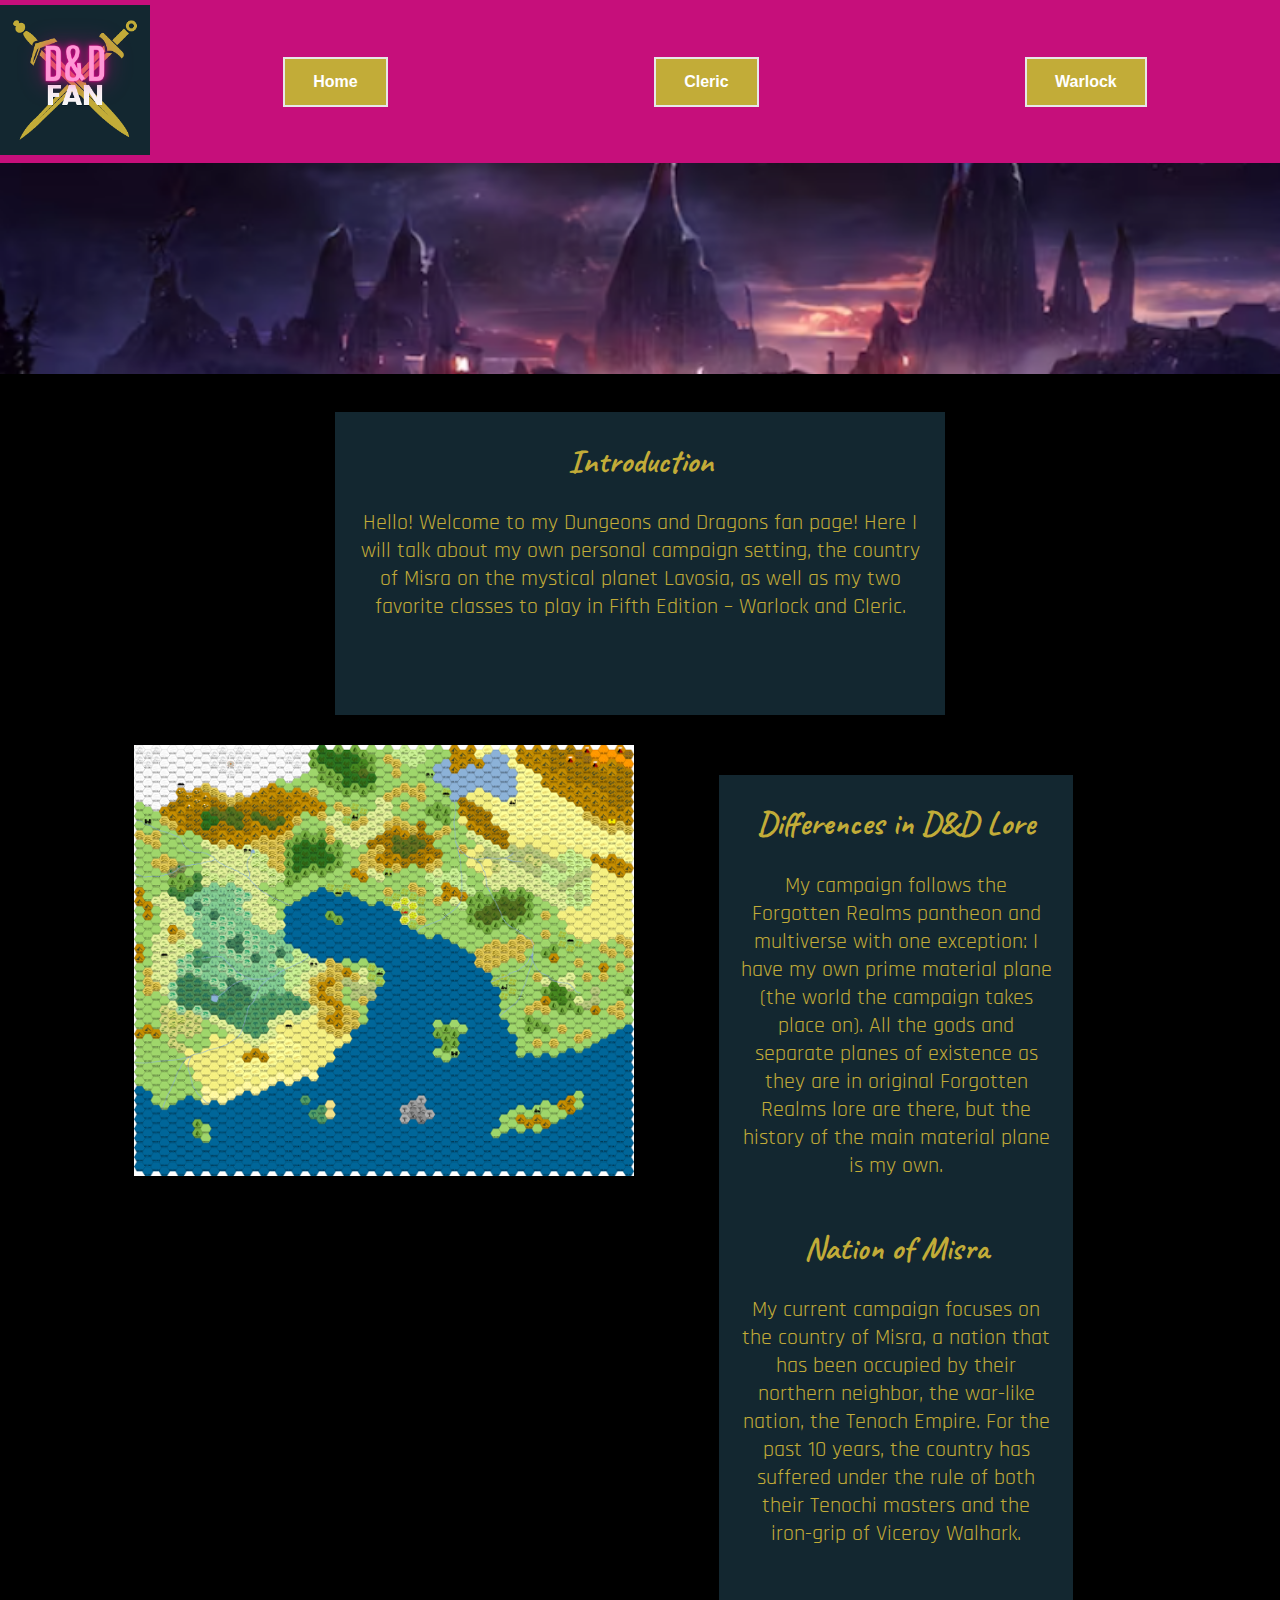
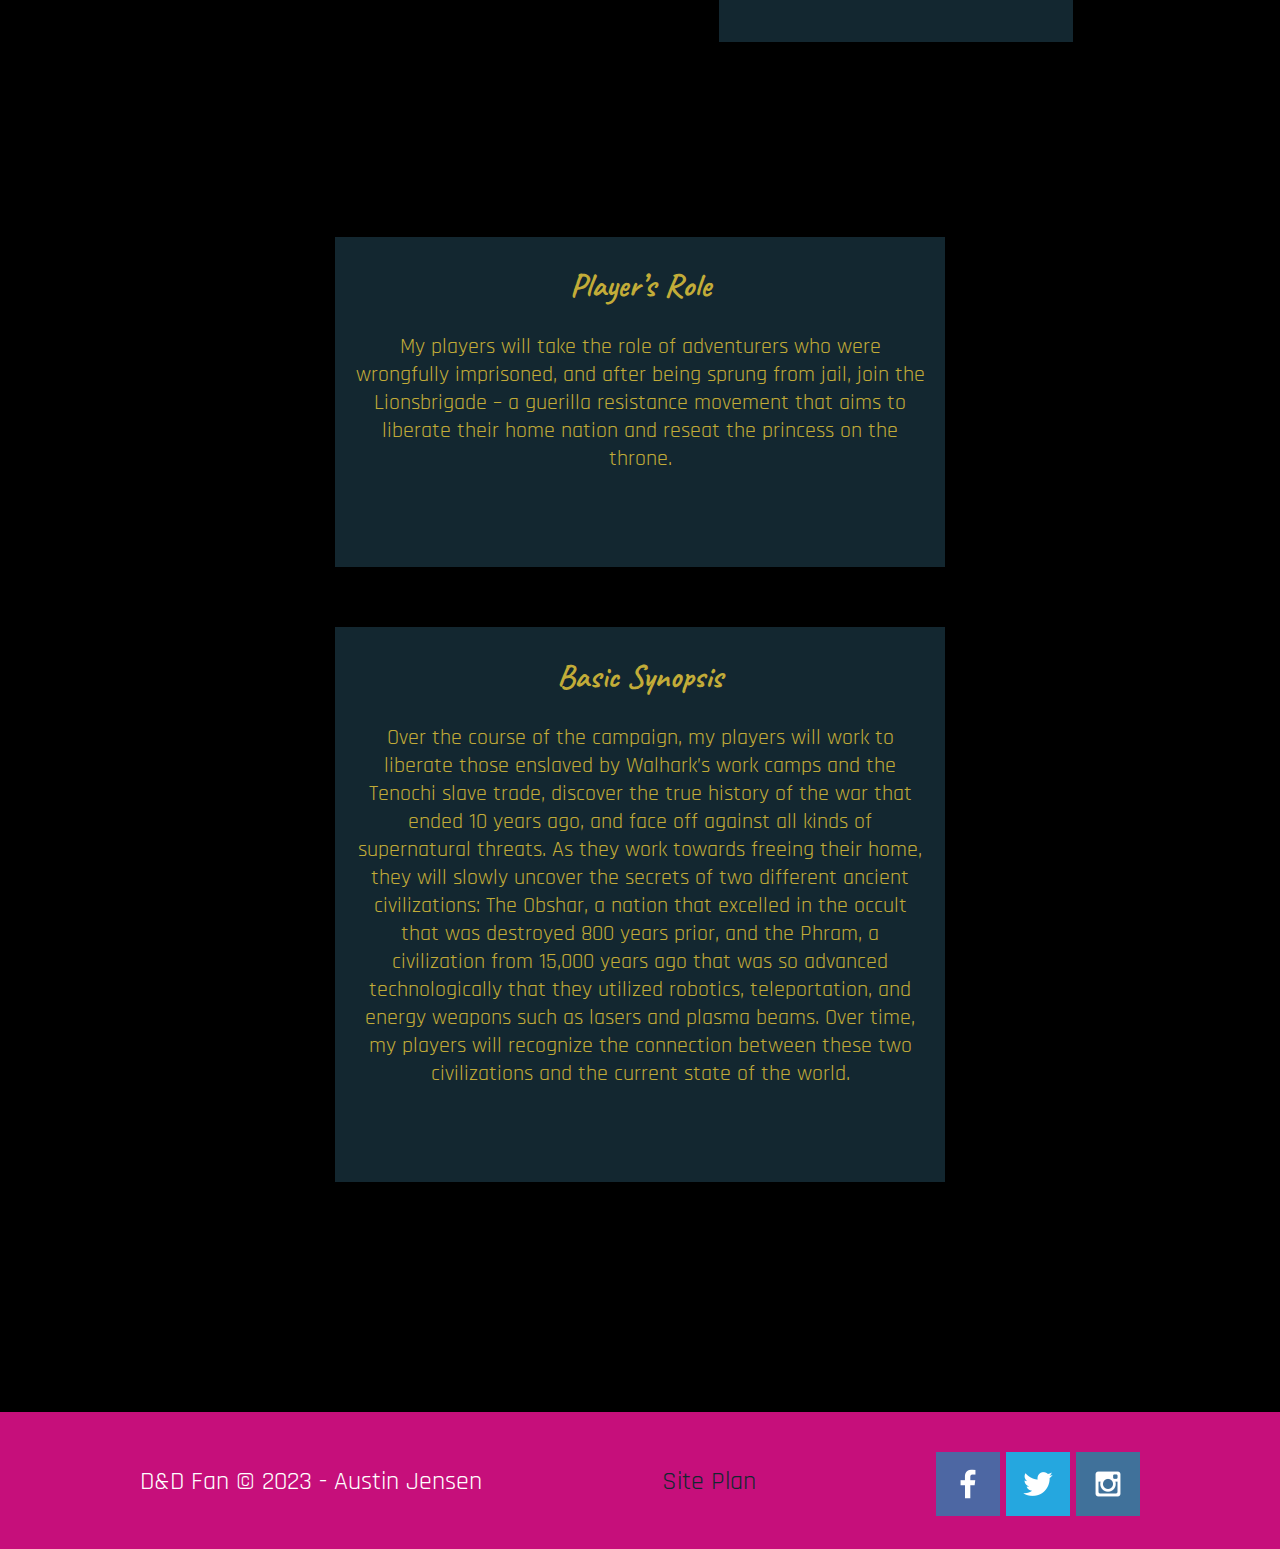
==== commit 3fd12d35: "fixed buttons!" ====
--- a/dndfan/index.html
+++ b/dndfan/index.html
@@ -10,13 +10,13 @@
 <body>
     <header> <!--Will display in grid with CSS-->
         <a href="index.html" id="logo_link">
-                <img class="logo" src="images/logo.png" alt="D&DFan Logo" width="150" >
-        </a>
-        <nav>
-            <button class="btn default"><a href="index.html"><b>Home</b></a></button>
-            <button class="btn default"><a href="cleric.html"><b>Cleric</a>
-            <button class="btn default"><a href="warlock.html"><b>Warlock</b></a></button>
-        </nav>
+            <img class="logo" src="images/logo.png" alt="D&DFan Logo" width="150" >
+    </a>
+    <nav>
+        <button class="btn default" onclick="window.location.href='index.html'""><b>Home</b></button>
+        <button class="btn default" onclick="window.location.href='cleric.html'"><b>Cleric</b>
+        <button class="btn default" onclick="window.location.href='warlock.html'"><b>Warlock</b></button>
+    </nav>
     </header>
     <div id="hero">
         <div id="hero-box">
